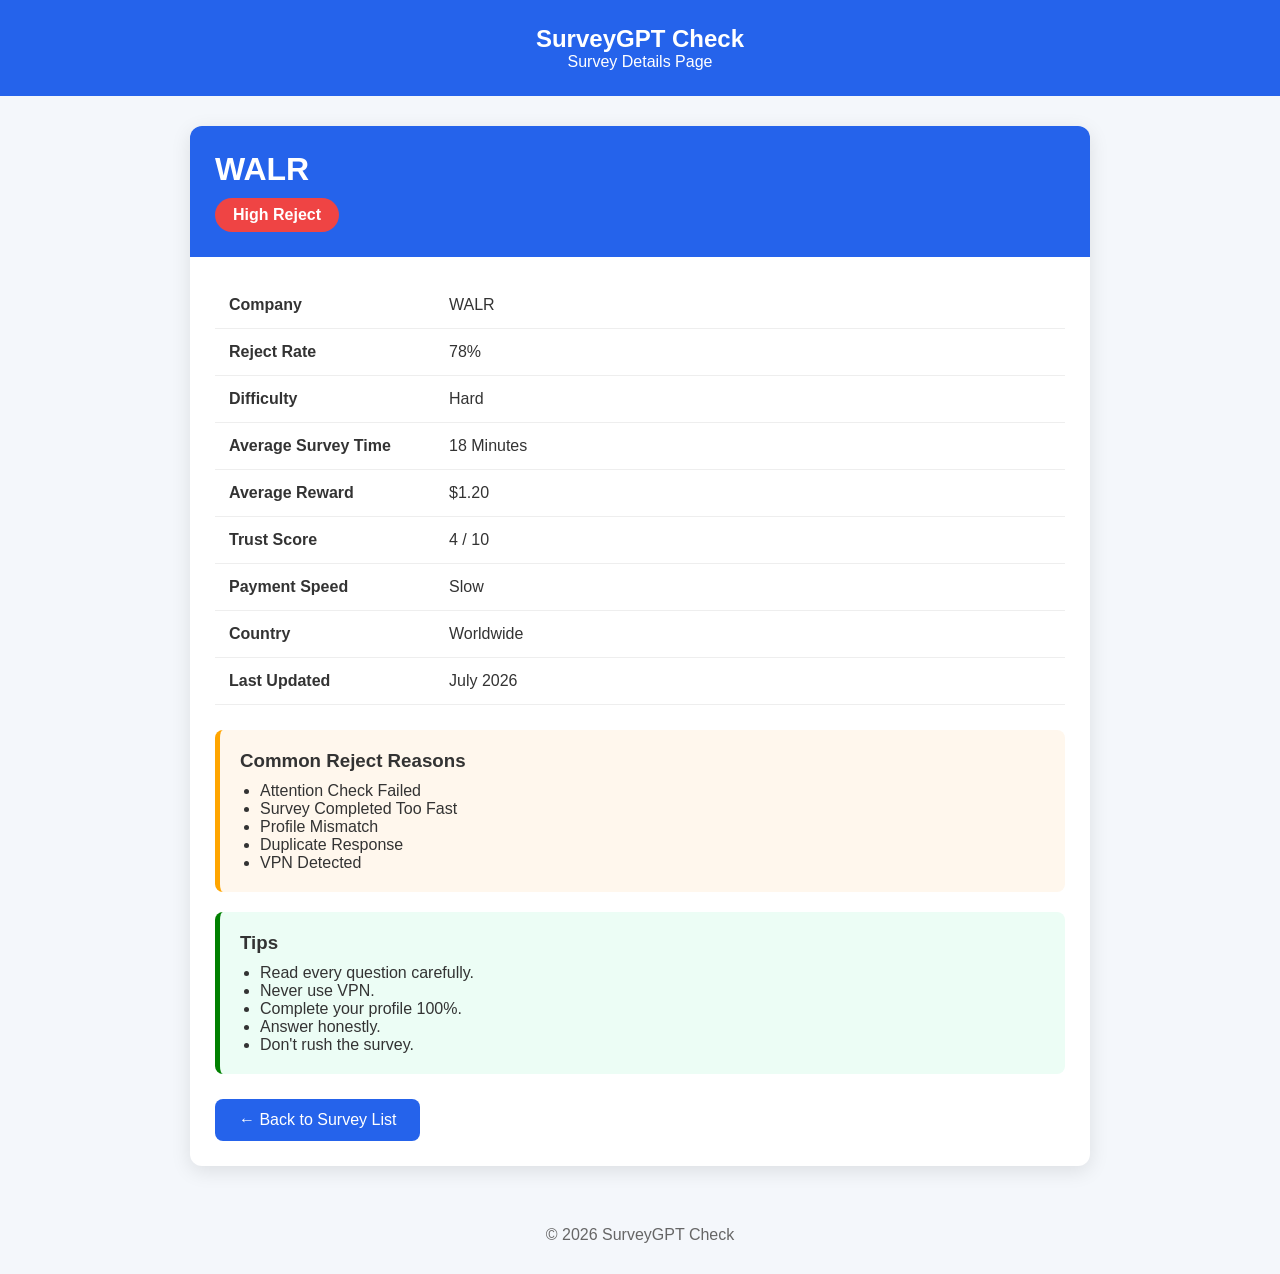
==== survey-details.html @ 2e24f049 "Add survey details page" ====
<!DOCTYPE html>
<html lang="en">
<head>
<meta charset="UTF-8">
<meta name="viewport" content="width=device-width, initial-scale=1.0">
<title>Survey Details | SurveyGPT Check</title>

<style>
*{
    margin:0;
    padding:0;
    box-sizing:border-box;
}

body{
    font-family:Arial,Helvetica,sans-serif;
    background:#f4f7fb;
    color:#333;
}

header{
    background:#2563eb;
    color:white;
    text-align:center;
    padding:25px;
}

.container{
    width:95%;
    max-width:900px;
    margin:30px auto;
}

.card{
    background:white;
    border-radius:12px;
    overflow:hidden;
    box-shadow:0 5px 20px rgba(0,0,0,.1);
}

.top{
    background:#2563eb;
    color:white;
    padding:25px;
}

.top h1{
    margin-bottom:10px;
}

.badge{
    display:inline-block;
    background:#ef4444;
    color:white;
    padding:8px 18px;
    border-radius:20px;
    font-weight:bold;
}

.content{
    padding:25px;
}

table{
    width:100%;
    border-collapse:collapse;
}

td{
    padding:14px;
    border-bottom:1px solid #eee;
}

td:first-child{
    width:220px;
    font-weight:bold;
}

.reason{
    margin-top:25px;
    padding:20px;
    background:#fff7ed;
    border-left:5px solid orange;
    border-radius:8px;
}

.tip{
    margin-top:20px;
    padding:20px;
    background:#ecfdf5;
    border-left:5px solid green;
    border-radius:8px;
}

ul{
    margin-left:20px;
    margin-top:10px;
}

.back{
    display:inline-block;
    margin-top:25px;
    background:#2563eb;
    color:white;
    padding:12px 24px;
    text-decoration:none;
    border-radius:8px;
}

.back:hover{
    background:#1d4ed8;
}

footer{
    text-align:center;
    padding:30px;
    color:#666;
}
</style>

</head>
<body>

<header>
<h2>SurveyGPT Check</h2>
<p>Survey Details Page</p>
</header>

<div class="container">

<div class="card">

<div class="top">
<h1>WALR</h1>
<span class="badge">High Reject</span>
</div>

<div class="content">

<table>

<tr>
<td>Company</td>
<td>WALR</td>
</tr>

<tr>
<td>Reject Rate</td>
<td>78%</td>
</tr>

<tr>
<td>Difficulty</td>
<td>Hard</td>
</tr>

<tr>
<td>Average Survey Time</td>
<td>18 Minutes</td>
</tr>

<tr>
<td>Average Reward</td>
<td>$1.20</td>
</tr>

<tr>
<td>Trust Score</td>
<td>4 / 10</td>
</tr>

<tr>
<td>Payment Speed</td>
<td>Slow</td>
</tr>

<tr>
<td>Country</td>
<td>Worldwide</td>
</tr>

<tr>
<td>Last Updated</td>
<td>July 2026</td>
</tr>

</table>

<div class="reason">

<h3>Common Reject Reasons</h3>

<ul>
<li>Attention Check Failed</li>
<li>Survey Completed Too Fast</li>
<li>Profile Mismatch</li>
<li>Duplicate Response</li>
<li>VPN Detected</li>
</ul>

</div>

<div class="tip">

<h3>Tips</h3>

<ul>
<li>Read every question carefully.</li>
<li>Never use VPN.</li>
<li>Complete your profile 100%.</li>
<li>Answer honestly.</li>
<li>Don't rush the survey.</li>
</ul>

</div>

<a href="survey-list.html" class="back">
← Back to Survey List
</a>

</div>

</div>

</div>

<footer>
© 2026 SurveyGPT Check
</footer>

</body>
</html>
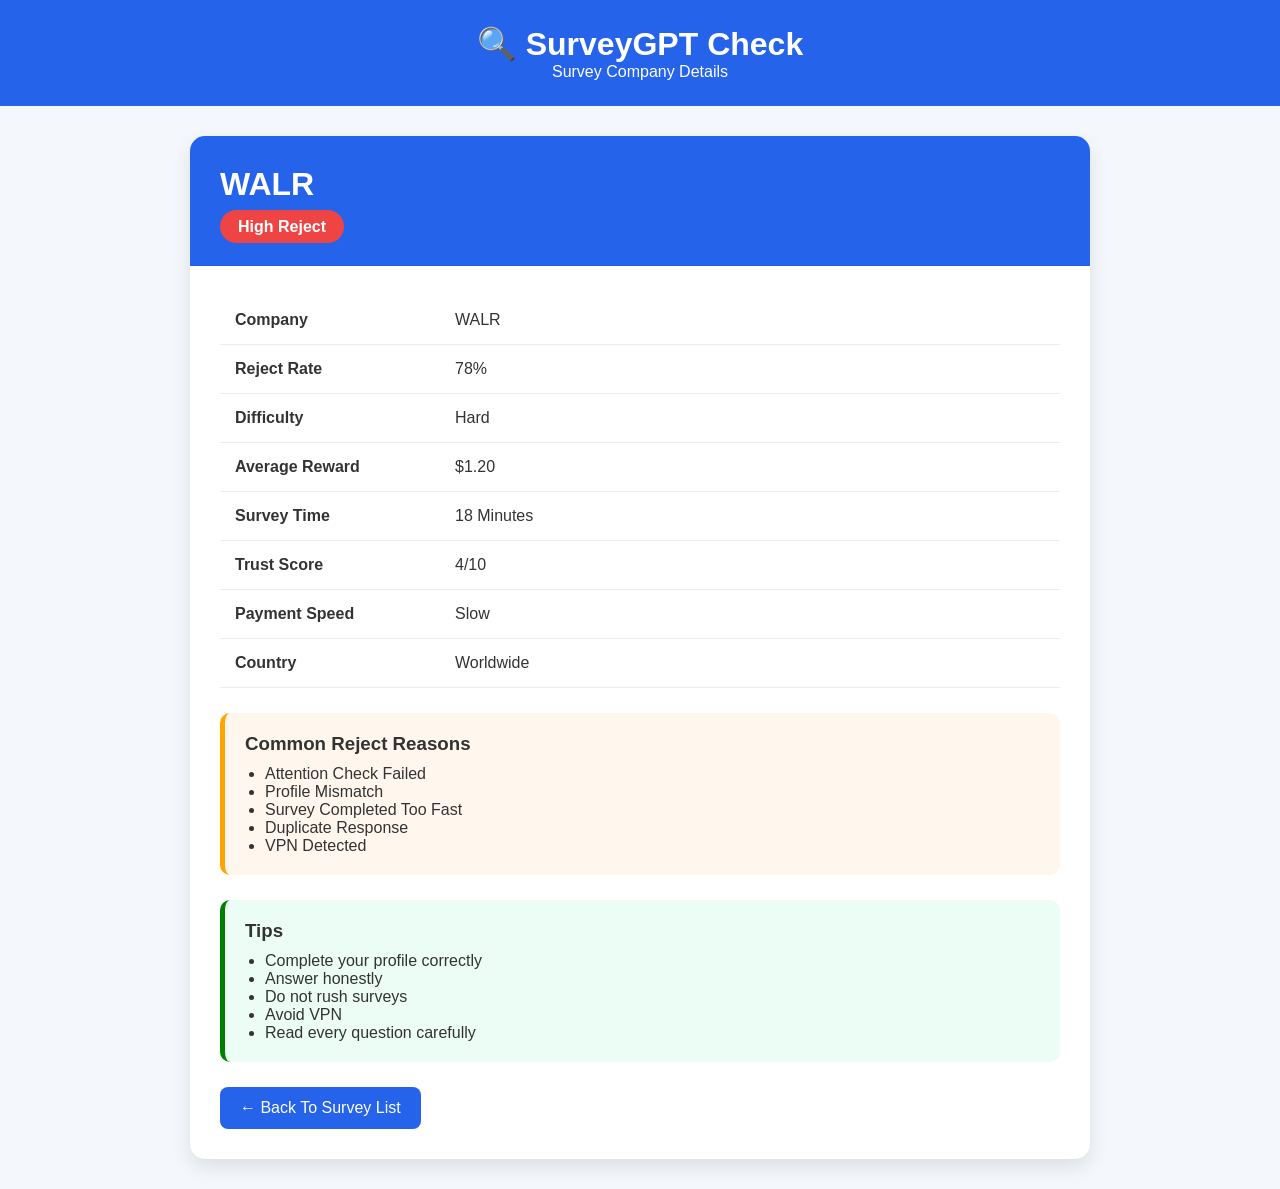
==== commit d685316e: "Add survey details page" ====
--- a/survey-details.html
+++ b/survey-details.html
@@ -1,232 +1,314 @@
 <!DOCTYPE html>
 <html lang="en">
+
 <head>
+
 <meta charset="UTF-8">
 <meta name="viewport" content="width=device-width, initial-scale=1.0">
+
 <title>Survey Details | SurveyGPT Check</title>
 
 <style>
+
 *{
-    margin:0;
-    padding:0;
-    box-sizing:border-box;
+margin:0;
+padding:0;
+box-sizing:border-box;
 }
 
 body{
-    font-family:Arial,Helvetica,sans-serif;
-    background:#f4f7fb;
-    color:#333;
-}
+
+font-family:Arial,sans-serif;
+background:#f4f7fb;
+color:#333;
+
+}
+
 
 header{
-    background:#2563eb;
-    color:white;
-    text-align:center;
-    padding:25px;
-}
+
+background:#2563eb;
+color:white;
+padding:25px;
+text-align:center;
+
+}
+
 
 .container{
-    width:95%;
-    max-width:900px;
-    margin:30px auto;
-}
+
+width:95%;
+max-width:900px;
+margin:30px auto;
+
+}
+
 
 .card{
-    background:white;
-    border-radius:12px;
-    overflow:hidden;
-    box-shadow:0 5px 20px rgba(0,0,0,.1);
-}
+
+background:white;
+border-radius:15px;
+overflow:hidden;
+box-shadow:0 8px 20px rgba(0,0,0,.1);
+
+}
+
 
 .top{
-    background:#2563eb;
-    color:white;
-    padding:25px;
-}
+
+background:#2563eb;
+color:white;
+padding:30px;
+
+}
+
 
 .top h1{
-    margin-bottom:10px;
-}
+
+margin-bottom:15px;
+
+}
+
 
 .badge{
-    display:inline-block;
-    background:#ef4444;
-    color:white;
-    padding:8px 18px;
-    border-radius:20px;
-    font-weight:bold;
-}
+
+background:#ef4444;
+padding:8px 18px;
+border-radius:20px;
+font-weight:bold;
+
+}
+
 
 .content{
-    padding:25px;
-}
+
+padding:30px;
+
+}
+
 
 table{
-    width:100%;
-    border-collapse:collapse;
-}
+
+width:100%;
+border-collapse:collapse;
+
+}
+
 
 td{
-    padding:14px;
-    border-bottom:1px solid #eee;
-}
+
+padding:15px;
+border-bottom:1px solid #eee;
+
+}
+
 
 td:first-child{
-    width:220px;
-    font-weight:bold;
-}
+
+font-weight:bold;
+width:220px;
+
+}
+
+
+.box{
+
+margin-top:25px;
+padding:20px;
+border-radius:10px;
+
+}
+
 
 .reason{
-    margin-top:25px;
-    padding:20px;
-    background:#fff7ed;
-    border-left:5px solid orange;
-    border-radius:8px;
-}
+
+background:#fff7ed;
+border-left:5px solid orange;
+
+}
+
 
 .tip{
-    margin-top:20px;
-    padding:20px;
-    background:#ecfdf5;
-    border-left:5px solid green;
-    border-radius:8px;
-}
+
+background:#ecfdf5;
+border-left:5px solid green;
+
+}
+
 
 ul{
-    margin-left:20px;
-    margin-top:10px;
-}
+
+margin-left:20px;
+margin-top:10px;
+
+}
+
 
 .back{
-    display:inline-block;
-    margin-top:25px;
-    background:#2563eb;
-    color:white;
-    padding:12px 24px;
-    text-decoration:none;
-    border-radius:8px;
-}
-
-.back:hover{
-    background:#1d4ed8;
-}
-
-footer{
-    text-align:center;
-    padding:30px;
-    color:#666;
-}
+
+display:inline-block;
+margin-top:25px;
+background:#2563eb;
+color:white;
+padding:12px 20px;
+border-radius:8px;
+text-decoration:none;
+
+}
+
+
 </style>
 
 </head>
+
+
 <body>
 
+
 <header>
-<h2>SurveyGPT Check</h2>
-<p>Survey Details Page</p>
+
+<h1>🔍 SurveyGPT Check</h1>
+
+<p>Survey Company Details</p>
+
 </header>
 
+
 <div class="container">
 
+
 <div class="card">
 
+
 <div class="top">
+
 <h1>WALR</h1>
-<span class="badge">High Reject</span>
-</div>
+
+<span class="badge">
+High Reject
+</span>
+
+</div>
+
 
 <div class="content">
 
+
 <table>
+
 
 <tr>
 <td>Company</td>
 <td>WALR</td>
 </tr>
 
+
 <tr>
 <td>Reject Rate</td>
 <td>78%</td>
 </tr>
 
+
 <tr>
 <td>Difficulty</td>
 <td>Hard</td>
 </tr>
 
-<tr>
-<td>Average Survey Time</td>
-<td>18 Minutes</td>
-</tr>
 
 <tr>
 <td>Average Reward</td>
 <td>$1.20</td>
 </tr>
 
+
+<tr>
+<td>Survey Time</td>
+<td>18 Minutes</td>
+</tr>
+
+
 <tr>
 <td>Trust Score</td>
-<td>4 / 10</td>
-</tr>
+<td>4/10</td>
+</tr>
+
 
 <tr>
 <td>Payment Speed</td>
 <td>Slow</td>
 </tr>
 
+
 <tr>
 <td>Country</td>
 <td>Worldwide</td>
 </tr>
 
-<tr>
-<td>Last Updated</td>
-<td>July 2026</td>
-</tr>
 
 </table>
 
-<div class="reason">
+
+
+<div class="box reason">
 
 <h3>Common Reject Reasons</h3>
 
 <ul>
+
 <li>Attention Check Failed</li>
+
+<li>Profile Mismatch</li>
+
 <li>Survey Completed Too Fast</li>
-<li>Profile Mismatch</li>
+
 <li>Duplicate Response</li>
+
 <li>VPN Detected</li>
+
 </ul>
 
 </div>
 
-<div class="tip">
+
+
+<div class="box tip">
 
 <h3>Tips</h3>
 
 <ul>
-<li>Read every question carefully.</li>
-<li>Never use VPN.</li>
-<li>Complete your profile 100%.</li>
-<li>Answer honestly.</li>
-<li>Don't rush the survey.</li>
+
+<li>Complete your profile correctly</li>
+
+<li>Answer honestly</li>
+
+<li>Do not rush surveys</li>
+
+<li>Avoid VPN</li>
+
+<li>Read every question carefully</li>
+
 </ul>
 
 </div>
 
-<a href="survey-list.html" class="back">
-← Back to Survey List
+
+
+<a class="back" href="survey-list.html">
+
+← Back To Survey List
+
 </a>
 
-</div>
-
-</div>
-
-</div>
-
-<footer>
-© 2026 SurveyGPT Check
-</footer>
+
+</div>
+
+
+</div>
+
+
+</div>
+
 
 </body>
+
 </html>
